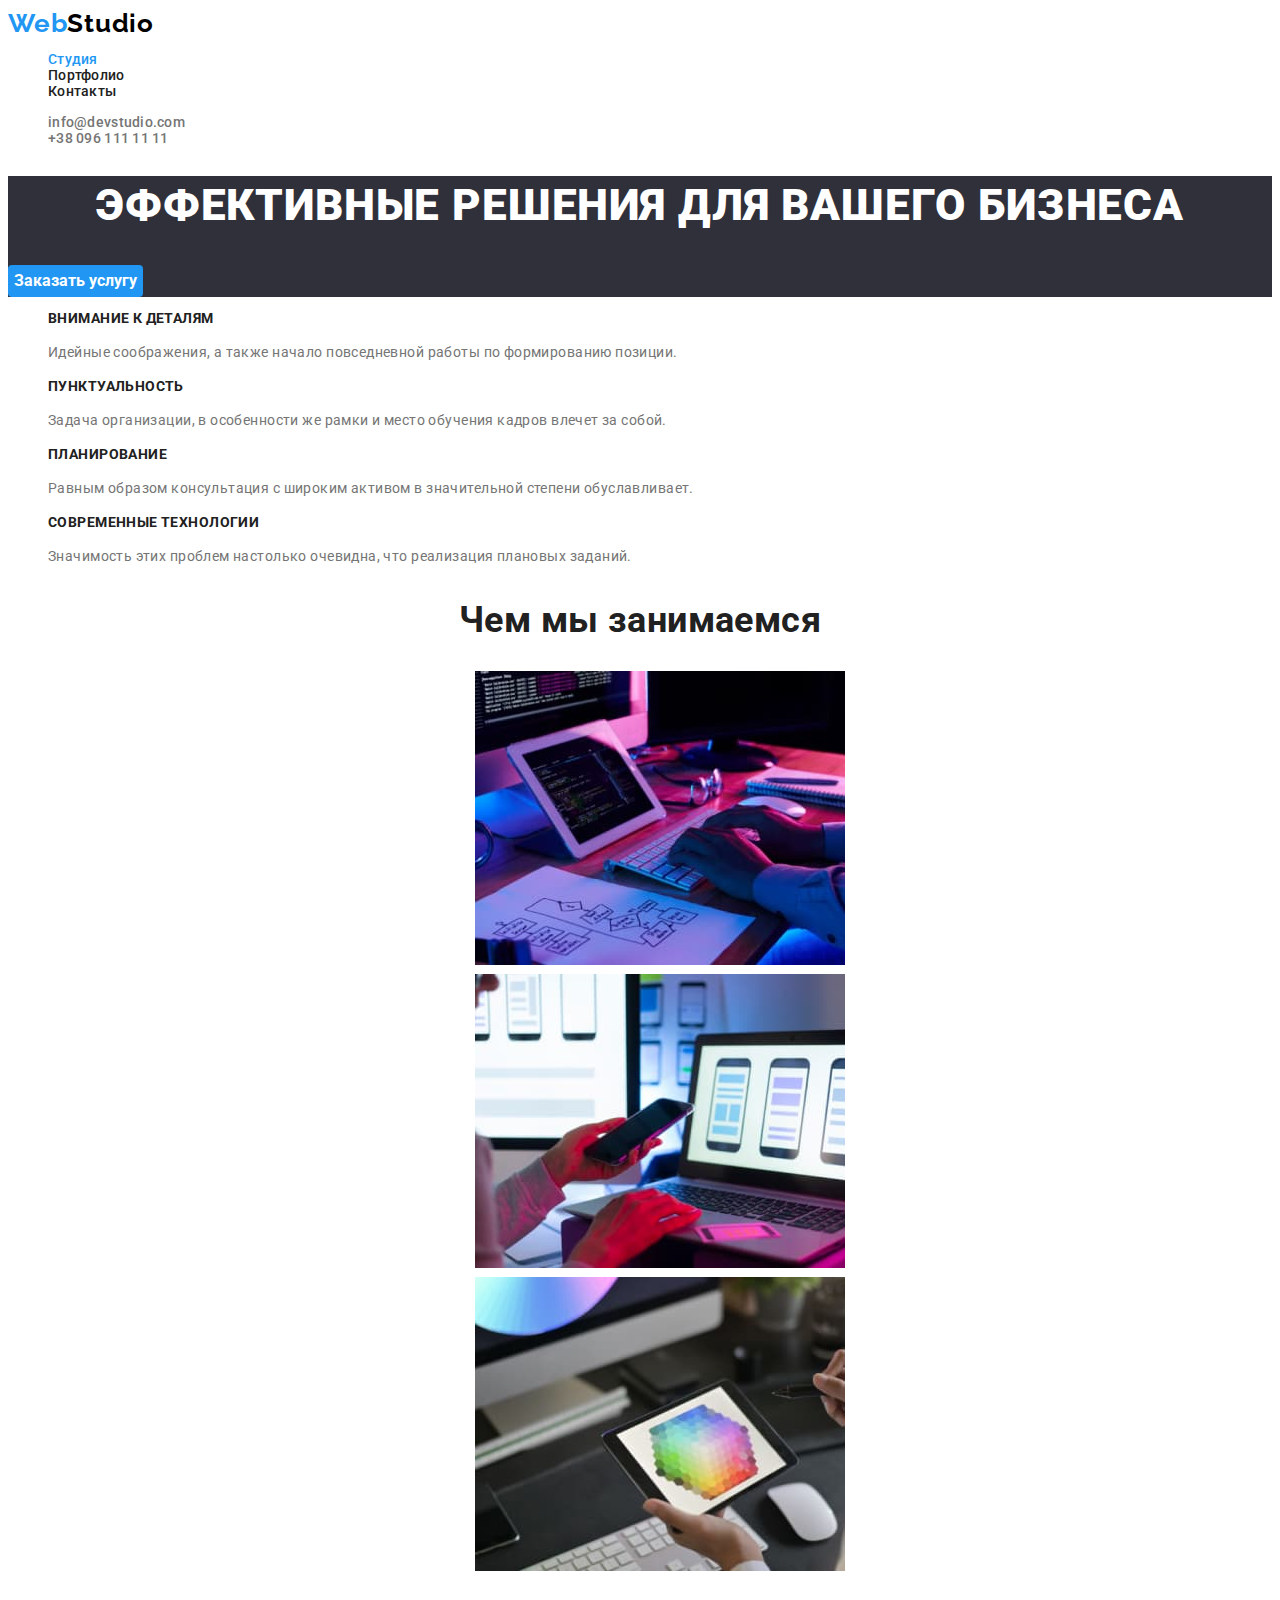
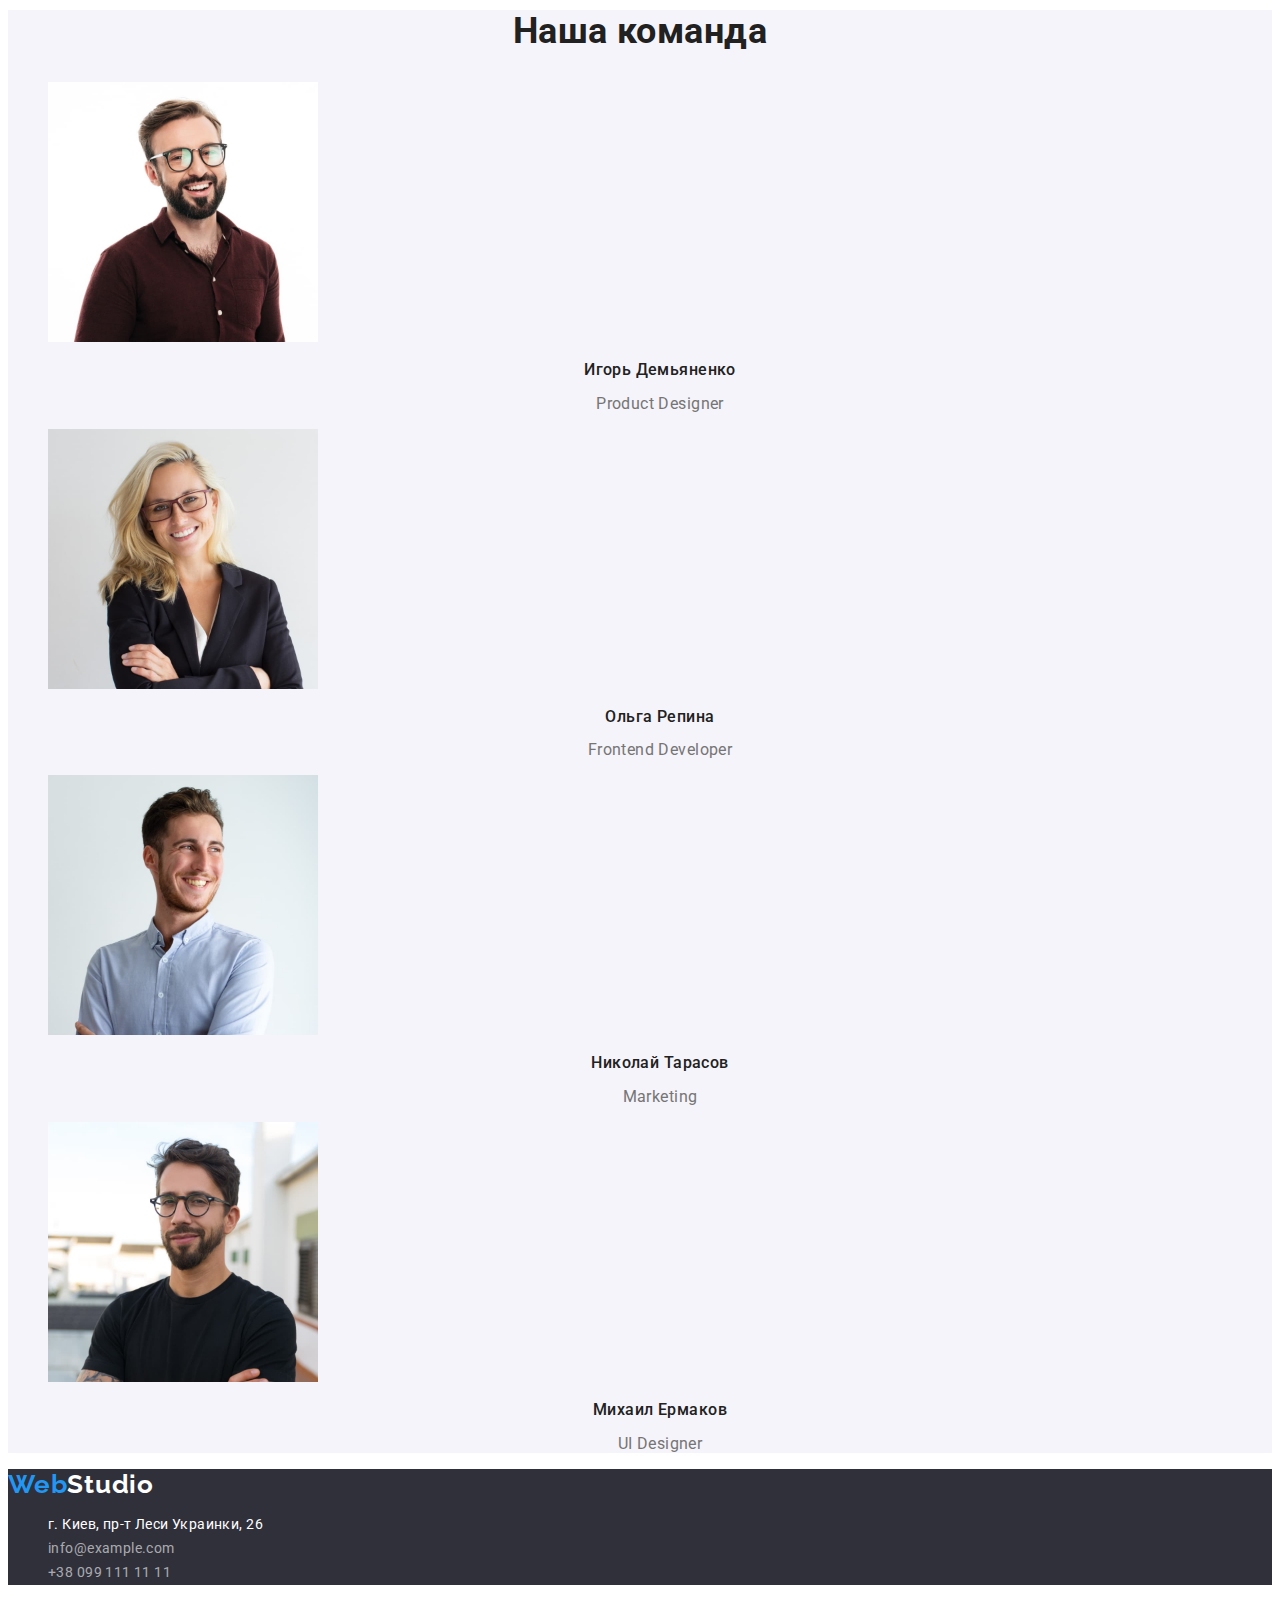
==== index.html @ 3cf71ada "Initial commit" ====
<!DOCTYPE html>
<html lang="ru">
<head>
    <meta charset="UTF-8">
    <meta http-equiv="X-UA-Compatible" content="IE=edge">
    <meta name="viewport" content="width=device-width, initial-scale=1.0">
    <title>Студия</title>
    <link href="./css/styles.css" rel="stylesheet"/>
    <link rel="preconnect" href="https://fonts.googleapis.com">
    <link rel="preconnect" href="https://fonts.gstatic.com" crossorigin>
    <link href="https://fonts.googleapis.com/css2?family=Raleway:wght@700&family=Roboto:wght@400;500;700;900&display=swap"
        rel="stylesheet">
</head>
<body>
    <header class="header">
        <a class="logo-header" href="#" lang="en">Web<span class="header-studio">Studio</span></a>
        <nav class="navigation">
             <ul class="nav-list list-point">
                 <li class="nav-item"><a class="nav-link current-page" href="#">Студия</a></li>
                 <li class="nav-item"><a class="nav-link" href="./portfolio.html">Портфолио</a></li>
                 <li class="nav-item"><a class="nav-link" href="#">Контакты</a></li>
             </ul>
        </nav>
        <ul class="header-info list-point">
            <li class="info-one"><a class="header-link" href="mailto:info@devstudio.com" target="_blank" rel="noopener noreferrer nofollow" lang="en">info@devstudio.com</a></li>
            <li class="info-two"><a class="header-link" href="tel:+380961111111" target="_blank" rel="noopener noreferrer nofollow">+38 096 111 11 11</a></li>
        </ul>
    </header>
    <main class="main">
        <section class="hero-section">
            <h1 class="hero-title">Эффективные решения для вашего бизнеса</h1>
            <button class="button" type="button">Заказать услугу</button>
        </section>
        <section class="characteristics">
            <h2 class="" hidden>Наша характеристика</h2>
            <ul class="characteristics-list list-point">
                <li class="characteristics-item">
                    <h3 class="characteristic-name">Внимание к деталям</h3>
                    <p class="characteristics-result">Идейные соображения, а также начало повседневной работы по формированию позиции.</p>
                </li>
                <li class="characteristics-item">
                    <h3 class="characteristic-name">Пунктуальность</h3>
                    <p class="characteristics-result">Задача организации, в особенности же рамки и место обучения кадров влечет за собой.</p>
                </li>
                <li class="characteristics-item">
                    <h3 class="characteristic-name">Планирование</h3>
                    <p class="characteristics-result">Равным образом консультация с широким активом в значительной степени обуславливает.</p>
                </li>
                <li class="characteristics-item">
                    <h3 class="characteristic-name">Современные технологии</h3>
                    <p class="characteristics-result">Значимость этих проблем настолько очевидна, что реализация плановых заданий.</p>
                </li>
            </ul>
        </section>
        <section class="work">
            <h2 class="work-title">Чем мы занимаемся</h2>
            <ul class="work-list list-point">
                <li class="work-title">
                    <img src="photo/box1.jpg" alt="работа на макбуке" width="370" height="294">
                </li>
                <li class="work-title">
                    <img src="photo/box2.jpg" alt="Работа с вариантами разметок на телефоне" width="370" height="294">
                </li>
                <li class="work-title">
                    <img src="photo/box3.jpg" alt="выбор спектра цветов" width="370" height="294">
                </li>
            </ul>
        </section>
        <section class="team-section">
            <h2 class="team">Наша команда</h2>
            <ul class="team-list list-point">
                <li class="team-item">
                    <img src="photo/team.jpg" alt="продукт-дизайнер Вебстудии" width="270" height="260">
                    <h3 class="item-name">Игорь Демьяненко</h3>
                    <p class="name-position" lang="en">Product Designer</p>
                </li>
                <li class="team-item">
                    <img src="photo/team-2.jpg" alt="Фронтенд разработчик Вебстудии" width="270" height="260">
                    <h3 class="item-name">Ольга Репина</h3>
                    <p class="name-position" lang="en">Frontend Developer</p>
                </li>
                <li class="team-item">
                    <img src="photo/team-3.jpg" alt="маркетолог Вебстудии" width="270" height="260">
                    <h3 class="item-name">Николай Тарасов</h3>
                    <p class="name-position" lang="en">Marketing</p>
                </li>
                <li class="team-item">
                    <img src="photo/team-4.jpg" alt="УИ-дизайнер Вебстудии" width="270" height="260">
                    <h3 class="item-name">Михаил Ермаков</h3>
                    <p class="name-position" lang="en">UI Designer</p>
                </li>
            </ul>
        </section>
    </main>
    <footer class="footer">
        <a class="footer-logo" href="#" lang="en"> Web<span class="footer-studio">Studio</span>
        </a>
        <address class="footer-address">
            <ul class="footer-list list-point">
                <li class="footer-item">
                    г. Киев, пр-т Леси Украинки, 26
                </li>
                <li class="footer-item">
                    <a class="footer-info" href="mailto:info@devstudio.com" target="_blank" rel="noopener noreferrer nofollow" lang="en">
                        info@example.com
                    </a>
                </li>
                <li class="footer-item">
                    <a class="footer-info" href="tel:+380961111111" target="_blank" rel="noopener noreferrer nofollow">
                        +38 099 111 11 11
                    </a>
                </li>
            </ul>
        </address>
    </footer>
</body>
</html>
---- css/styles.css ----
:root {
  --basic-link-color: #757575;
  --secondary-link-color: #2196f3;
  --color-title: #212121;
  --footer-text: #ffffff;
  --button-first-color: #f5f4fa;
}
/* *STUDIO* */
/* header */
body {
  background-color: var(--footer-text);
  color: var(--basic-link-color);
  font-family: Roboto, sans-serif;
  letter-spacing: 0.03em;
  font-size: 14px;
}
.header {
  color: var(--footer-text);
}
.logo-header,
.footer-logo {
  text-decoration: none;
  color: var(--secondary-link-color);
  font-family: raleway;
  font-weight: 700;
  font-size: 26px;
  line-height: 1.17;
  letter-spacing: 0.03em;
}
.header-studio {
  color: #000000;
}
.list-point {
  list-style: none;
}
.nav-list {
  color: var(--color-title);
  font-weight: 500;
  font-size: 14px;
  line-height: 1.14;
  letter-spacing: 0.02em;
}
.nav-link {
  text-decoration: none;
  color: var(--color-title);
}
.nav-link:hover,
.nav-link:focus {
  color: var(--secondary-link-color);
}
.current-page {
  color: var(--secondary-link-color);
}
.header-info {
  color: #757575;
  font-weight: 500;
  font-size: 14px;
  line-height: 16px;
  letter-spacing: 0.02em;
}
.header-link:hover,
.header-link:focus {
  color: var(--secondary-link-color);
}
.header-link {
  text-decoration: none;
  color: var(--basic-link-color);
}
/* section -one */
.hero-section {
  background-color: #2f303a;
  letter-spacing: 0.06em;
}
.hero-title {
  color: var(--footer-text);
  font-weight: 900;
  font-size: 44px;
  line-height: 1.36;
  text-align: center;
  text-transform: uppercase;
}
.button {
  background-color: var(--secondary-link-color);
  color: var(--footer-text);
  font-family: inherit;
  font-weight: 700;
  font-size: 16px;
  line-height: 1.88;
  align-items: center;
  text-align: center;
  cursor: pointer;
  border: none;
  border-radius: 4px;
}
/* section-two */
.characteristic-name {
  color: var(--color-title);
  font-weight: 700;
  font-size: 14px;
  line-height: 1.14;
  text-transform: uppercase;
}
.characteristics-result {
  color: var(--basic-link-color);
  font-size: 14px;
  line-height: 1.71;
}
/* section-three */
.work-title,
.team {
  color: var(--color-title);
  font-weight: 700;
  font-size: 36px;
  line-height: 1.17;
  text-align: center;
}
.item-name {
  color: var(--color-title);
  font-weight: 500;
  font-size: 16px;
  line-height: 1.12;
  text-align: center;
}
.name-position {
  color: var(--basic-link-color);
  font-size: 16px;
  line-height: 1.12;
  text-align: center;
}
/* section four */
.team-section {
  background-color: #f5f4fa;
}
/* footer */
.footer {
  background-color: #2f303a;
}
.footer-address {
  font-style: normal;
}
.footer-item {
  color: var(--footer-text);
  font-weight: 400;
  font-size: 14px;
  line-height: 1.71;
}
.footer-info {
  color: rgba(255, 255, 255, 0.6);
  text-decoration: none;
}
.footer-info:hover,
.footer-info:focus {
  color: var(--secondary-link-color);
}
.footer-logo {
  font-weight: 700;
  font-size: 26px;
  color: var(--secondary-link-color);
}
.footer-studio {
  color: var(--footer-text);
}

/* *PORTFOLIO* */
.button-icon {
  background-color: var(--button-first-color);
  color: var(--color-title);
  font-family: Roboto;
  font-weight: 500;
  font-size: 16px;
  line-height: 1.62;
  text-align: center;
  letter-spacing: 0.03em;
  cursor: pointer;
  border: none;
  border-radius: 4px;
}
.button-icon:hover,
.button-icon:focus {
  background-color: var(--secondary-link-color);
  color: var(--footer-text);
}
.button-head {
  background-color: var(--secondary-link-color);
  color: var(--footer-text);
}
.project-link {
  text-decoration: none;
}
.project-name {
  color: var(--color-title);
  font-weight: 700;
  font-size: 18px;
  line-height: 2;
  letter-spacing: 0.06em;
}
.project-text {
  color: var(--basic-link-color);
  font-size: 16px;
  line-height: 1.88;
}
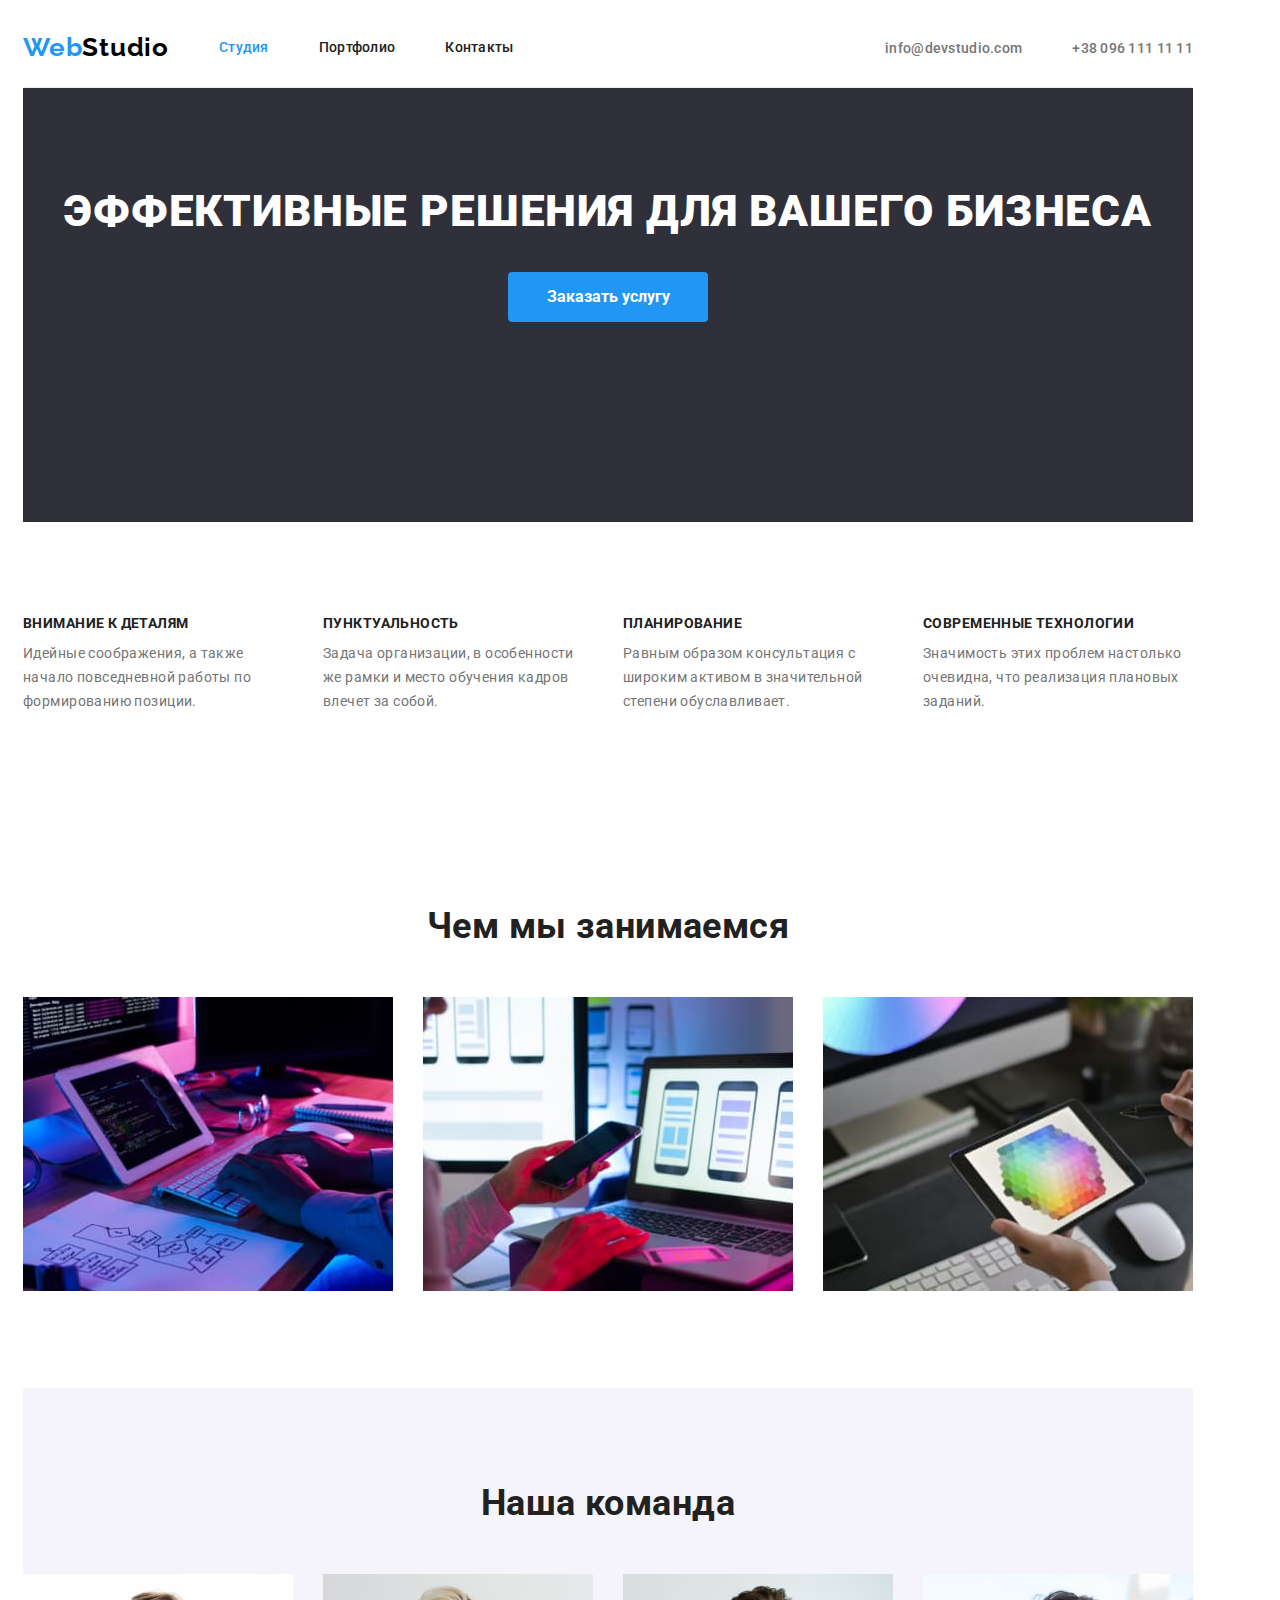
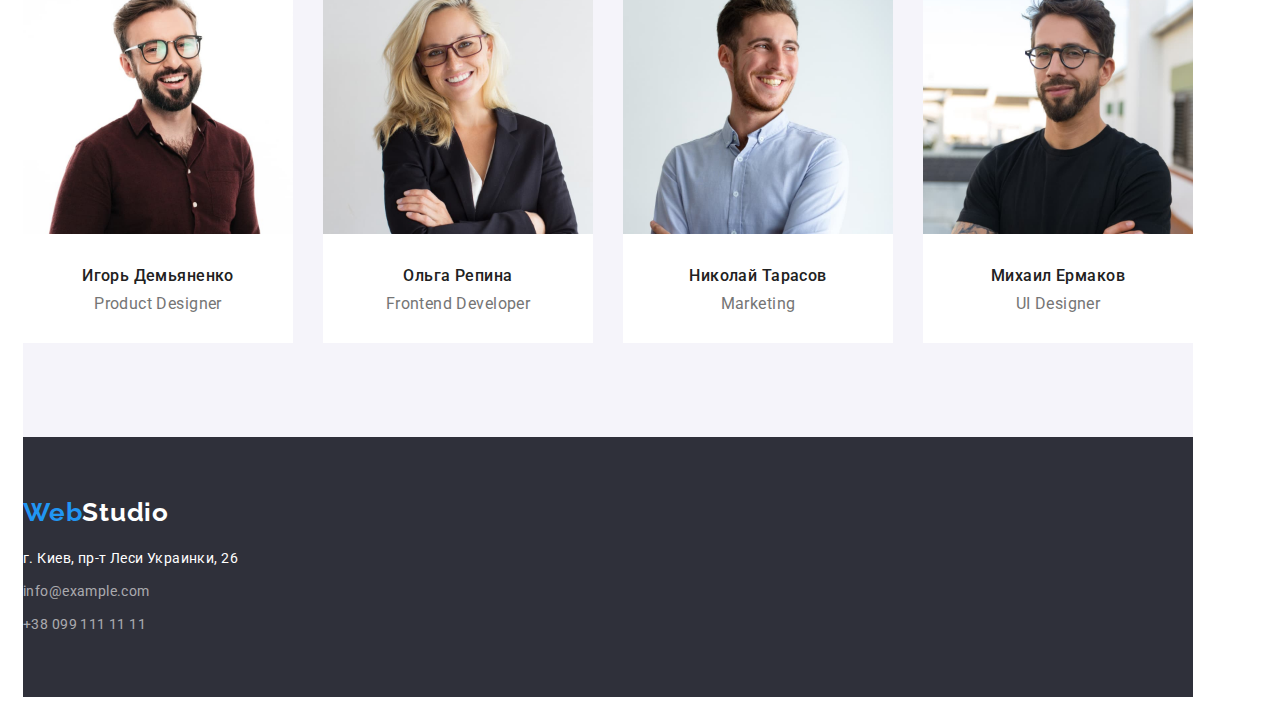
==== commit 6db12e1d: "Homework №3" ====
--- a/index.html
+++ b/index.html
@@ -12,7 +12,7 @@
         rel="stylesheet">
 </head>
 <body>
-    <header class="header">
+    <header class="header container">
         <a class="logo-header" href="#" lang="en">Web<span class="header-studio">Studio</span></a>
         <nav class="navigation">
              <ul class="nav-list list-point">
@@ -22,16 +22,16 @@
              </ul>
         </nav>
         <ul class="header-info list-point">
-            <li class="info-one"><a class="header-link" href="mailto:info@devstudio.com" target="_blank" rel="noopener noreferrer nofollow" lang="en">info@devstudio.com</a></li>
-            <li class="info-two"><a class="header-link" href="tel:+380961111111" target="_blank" rel="noopener noreferrer nofollow">+38 096 111 11 11</a></li>
+            <li class="info-list info-one"><a class="header-link" href="mailto:info@devstudio.com" target="_blank" rel="noopener noreferrer nofollow" lang="en">info@devstudio.com</a></li>
+            <li class="info-list info-two"><a class="header-link" href="tel:+380961111111" target="_blank" rel="noopener noreferrer nofollow">+38 096 111 11 11</a></li>
         </ul>
     </header>
     <main class="main">
-        <section class="hero-section">
+        <section class="container section hero-section">
             <h1 class="hero-title">Эффективные решения для вашего бизнеса</h1>
             <button class="button" type="button">Заказать услугу</button>
         </section>
-        <section class="characteristics">
+        <section class="container section characteristics">
             <h2 class="" hidden>Наша характеристика</h2>
             <ul class="characteristics-list list-point">
                 <li class="characteristics-item">
@@ -52,21 +52,21 @@
                 </li>
             </ul>
         </section>
-        <section class="work">
+        <section class="container section work">
             <h2 class="work-title">Чем мы занимаемся</h2>
             <ul class="work-list list-point">
-                <li class="work-title">
+                <li class="work-item">
                     <img src="photo/box1.jpg" alt="работа на макбуке" width="370" height="294">
                 </li>
-                <li class="work-title">
+                <li class="work-item">
                     <img src="photo/box2.jpg" alt="Работа с вариантами разметок на телефоне" width="370" height="294">
                 </li>
-                <li class="work-title">
+                <li class="work-item">
                     <img src="photo/box3.jpg" alt="выбор спектра цветов" width="370" height="294">
                 </li>
             </ul>
         </section>
-        <section class="team-section">
+        <section class="container section team-section">
             <h2 class="team">Наша команда</h2>
             <ul class="team-list list-point">
                 <li class="team-item">
@@ -92,7 +92,7 @@
             </ul>
         </section>
     </main>
-    <footer class="footer">
+    <footer class="footer container">
         <a class="footer-logo" href="#" lang="en"> Web<span class="footer-studio">Studio</span>
         </a>
         <address class="footer-address">
--- a/css/styles.css
+++ b/css/styles.css
@@ -5,16 +5,42 @@
   --footer-text: #ffffff;
   --button-first-color: #f5f4fa;
 }
+html {
+  box-sizing: border-box;
+}
+
+*,
+*::before,
+*::after {
+  box-sizing: inherit;
+}
 /* *STUDIO* */
 /* header */
 body {
+  width: 1200px;
+  padding-left: 15px;
+  padding-right: 15px;
   background-color: var(--footer-text);
   color: var(--basic-link-color);
   font-family: Roboto, sans-serif;
   letter-spacing: 0.03em;
   font-size: 14px;
 }
+.container {
+  width: 1170px;
+  margin-left: auto;
+  margin-right: auto;
+}
+.section {
+  padding-top: 94px;
+  padding-bottom: 94px;
+}
 .header {
+  display: flex;
+  height: 80px;
+  justify-content: space-between;
+  border-bottom: 1px solid #ececec;
+  align-items: center;
   color: var(--footer-text);
 }
 .logo-header,
@@ -33,7 +59,16 @@
 .list-point {
   list-style: none;
 }
+.navigation {
+  margin-left: 50px;
+}
+.nav-item + .nav-item {
+  padding-left: 50px;
+}
+
 .nav-list {
+  display: flex;
+  padding-left: 0px;
   color: var(--color-title);
   font-weight: 500;
   font-size: 14px;
@@ -41,6 +76,8 @@
   letter-spacing: 0.02em;
 }
 .nav-link {
+  padding-top: 32px;
+  padding-bottom: 32px;
   text-decoration: none;
   color: var(--color-title);
 }
@@ -52,26 +89,37 @@
   color: var(--secondary-link-color);
 }
 .header-info {
+  display: flex;
+  padding-left: 0px;
+  margin-left: auto;
   color: #757575;
   font-weight: 500;
   font-size: 14px;
   line-height: 16px;
   letter-spacing: 0.02em;
 }
+.info-one {
+  margin-right: 50px;
+}
 .header-link:hover,
 .header-link:focus {
   color: var(--secondary-link-color);
 }
 .header-link {
+  padding-top: 32px;
+  padding-bottom: 32px;
   text-decoration: none;
   color: var(--basic-link-color);
 }
 /* section -one */
 .hero-section {
+  text-align: center;
   background-color: #2f303a;
   letter-spacing: 0.06em;
 }
 .hero-title {
+  margin: 0px;
+  margin-bottom: 30px;
   color: var(--footer-text);
   font-weight: 900;
   font-size: 44px;
@@ -80,6 +128,10 @@
   text-transform: uppercase;
 }
 .button {
+  width: 200px;
+  height: 50px;
+  margin-bottom: 106px;
+  padding: 10px 32px;
   background-color: var(--secondary-link-color);
   color: var(--footer-text);
   font-family: inherit;
@@ -93,7 +145,15 @@
   border-radius: 4px;
 }
 /* section-two */
+.characteristics-list {
+  box-sizing: content-box;
+  display: flex;
+  margin: 0px;
+  padding: 0px;
+}
 .characteristic-name {
+  margin: 0px;
+  margin-bottom: 10px;
   color: var(--color-title);
   font-weight: 700;
   font-size: 14px;
@@ -101,20 +161,58 @@
   text-transform: uppercase;
 }
 .characteristics-result {
+  margin: 0px;
   color: var(--basic-link-color);
   font-size: 14px;
   line-height: 1.71;
+}
+.characteristics-item {
+  margin-left: 30px;
+  width: 270px;
+  height: 101px;
+}
+.characteristics-list > .characteristics-item:first-child {
+  margin-left: 0px;
 }
 /* section-three */
 .work-title,
 .team {
+  margin: 0px;
+  margin-bottom: 50px;
   color: var(--color-title);
   font-weight: 700;
   font-size: 36px;
   line-height: 1.17;
   text-align: center;
 }
+.work-list {
+  display: flex;
+  margin: 0px;
+  padding: 0px;
+}
+.work-list > .work-item {
+  margin-left: 30px;
+}
+.work-list > .work-item:first-child {
+  margin-left: 0px;
+}
+/* section four */
+.team-list {
+  display: flex;
+  margin: 0px;
+  padding: 0px;
+}
+.team-list > .team-item {
+  background-color: var(--footer-text);
+  margin-left: 30px;
+}
+.team-list > .team-item:first-child {
+  margin-left: 0px;
+}
 .item-name {
+  margin: 0px;
+  margin-top: 30px;
+  margin-bottom: 10px;
   color: var(--color-title);
   font-weight: 500;
   font-size: 16px;
@@ -122,29 +220,47 @@
   text-align: center;
 }
 .name-position {
+  margin: 0px;
+  margin-bottom: 30px;
   color: var(--basic-link-color);
   font-size: 16px;
   line-height: 1.12;
   text-align: center;
 }
-/* section four */
 .team-section {
   background-color: #f5f4fa;
 }
 /* footer */
 .footer {
+  padding-top: 60px;
+  padding-bottom: 60px;
   background-color: #2f303a;
 }
 .footer-address {
+  margin-top: 20px;
   font-style: normal;
 }
+.footer-list {
+  margin: 0px;
+  padding: 0px;
+}
+.footer-list > .footer-item {
+  margin-bottom: 9px;
+}
+.footer-list > .footer-item:last-child {
+  margin-bottom: 0px;
+}
 .footer-item {
+  margin: 0px;
+  padding: 0px;
   color: var(--footer-text);
   font-weight: 400;
   font-size: 14px;
   line-height: 1.71;
 }
 .footer-info {
+  margin: 0px;
+  padding: 0px;
   color: rgba(255, 255, 255, 0.6);
   text-decoration: none;
 }
@@ -162,7 +278,22 @@
 }
 
 /* *PORTFOLIO* */
+.button-list {
+  display: flex;
+  justify-content: center;
+  margin: 0px;
+  padding: 0px;
+  margin-bottom: 50px;
+}
+.button-item {
+  margin-right: 8px;
+}
+.button-list > .button-item:last-child {
+  margin-right: 0px;
+}
 .button-icon {
+  padding: 6px 22px;
+  min-width: 73px;
   background-color: var(--button-first-color);
   color: var(--color-title);
   font-family: Roboto;
@@ -184,10 +315,32 @@
   background-color: var(--secondary-link-color);
   color: var(--footer-text);
 }
+.project-list {
+  display: flex;
+  flex-wrap: wrap;
+  margin: 0px;
+  padding: 0px;
+}
+.project-list > .project-item {
+  margin-top: 30px;
+  margin-left: 30px;
+}
+.project-list > .project-item:nth-child(-n + 3) {
+  margin-top: 0px;
+}
+.project-list > .project-item:nth-child(3n + 1) {
+  margin-left: 0px;
+}
 .project-link {
   text-decoration: none;
 }
+.project-name,
+.project-text {
+  margin: 0px 24px;
+}
 .project-name {
+  margin-top: 20px;
+  margin-bottom: 4px;
   color: var(--color-title);
   font-weight: 700;
   font-size: 18px;
@@ -195,6 +348,7 @@
   letter-spacing: 0.06em;
 }
 .project-text {
+  margin-bottom: 20px;
   color: var(--basic-link-color);
   font-size: 16px;
   line-height: 1.88;
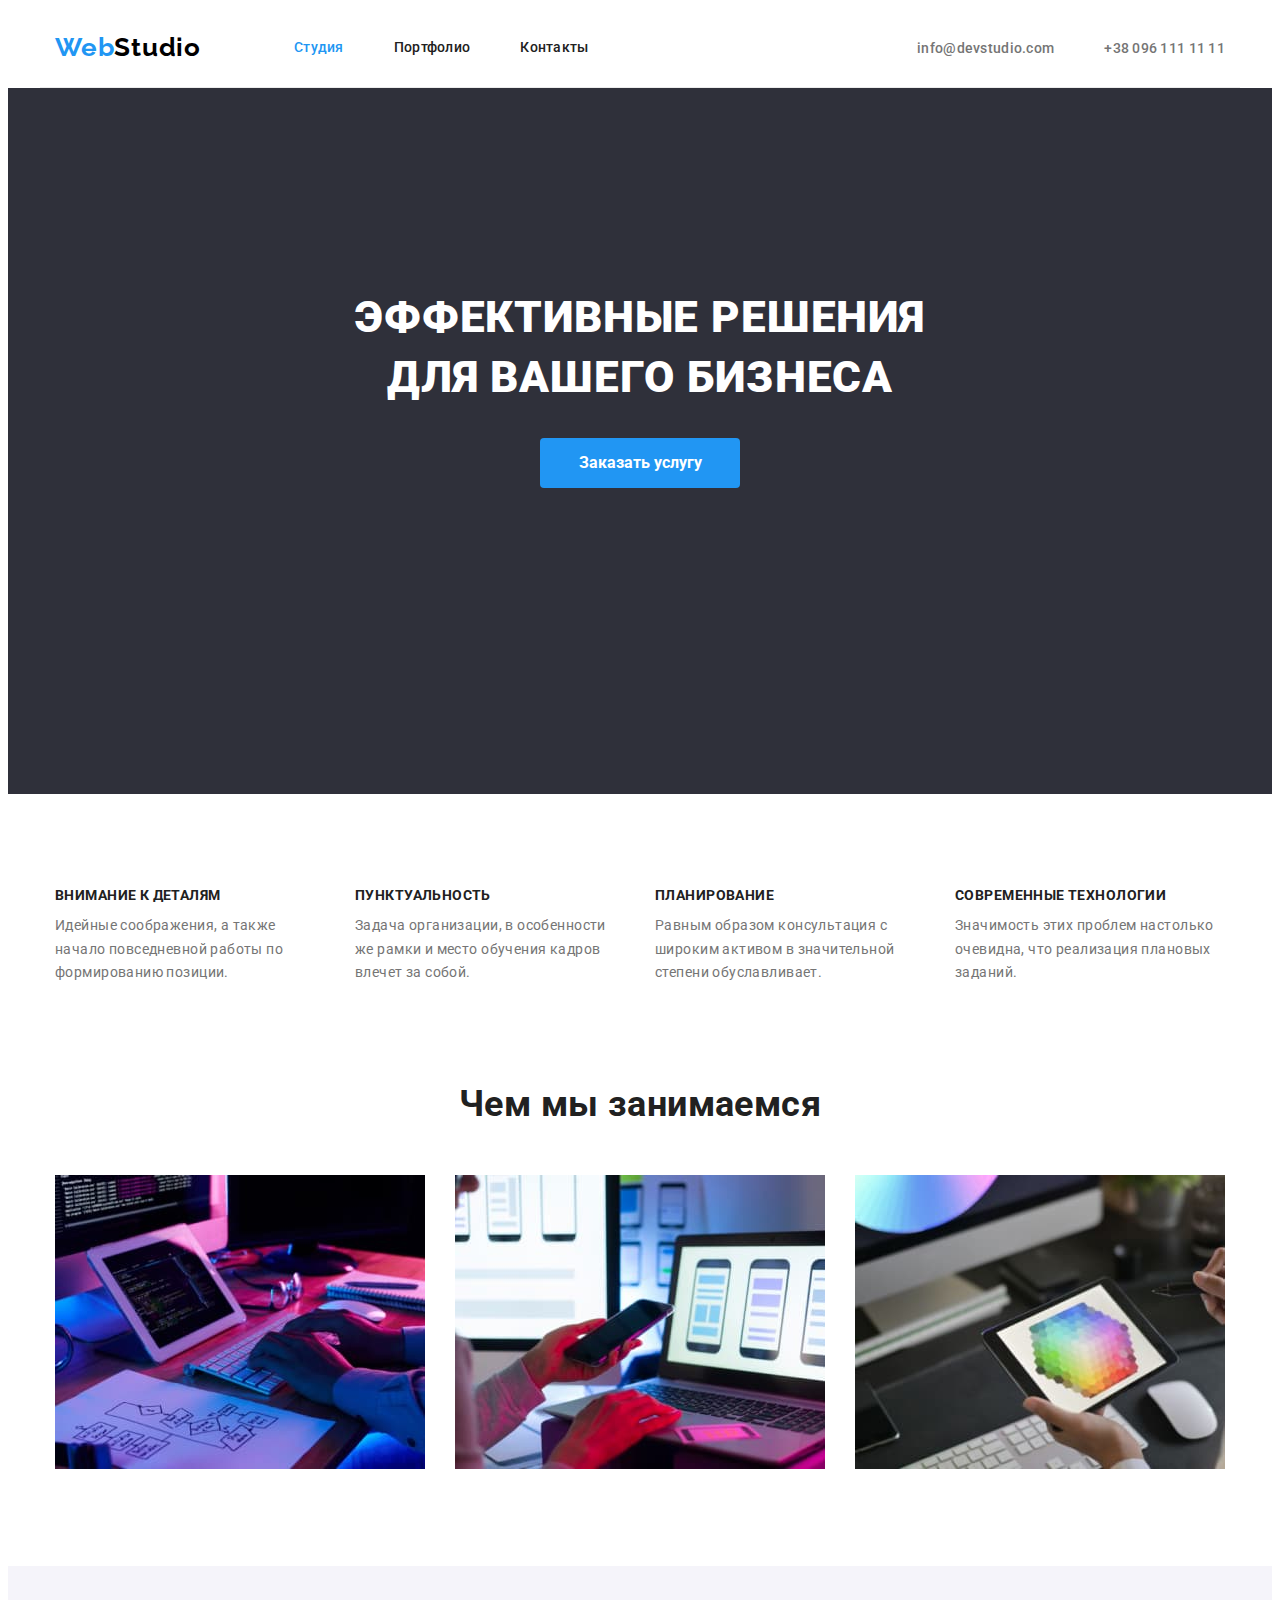
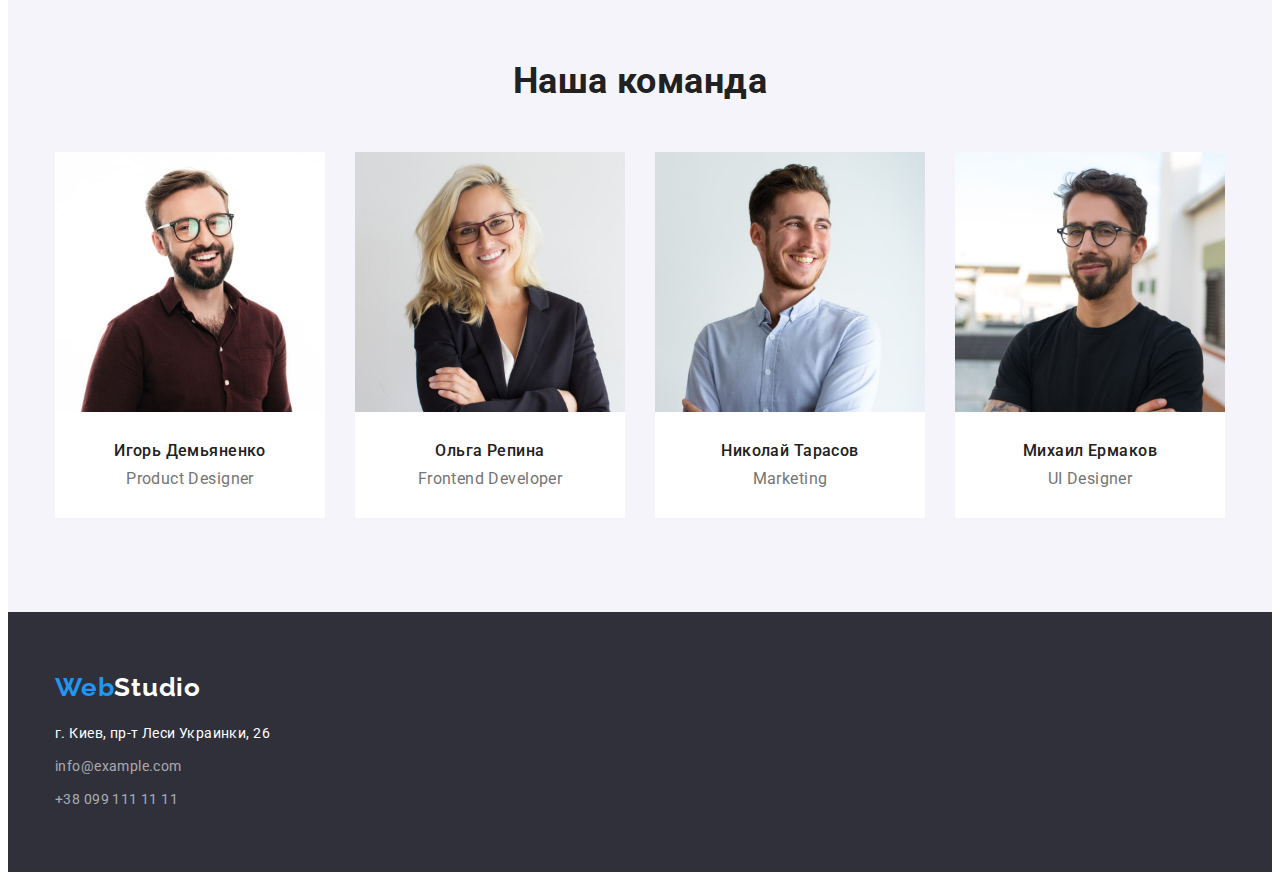
==== commit eb24caab: "hw №3" ====
--- a/index.html
+++ b/index.html
@@ -12,106 +12,126 @@
         rel="stylesheet">
 </head>
 <body>
-    <header class="header container">
-        <a class="logo-header" href="#" lang="en">Web<span class="header-studio">Studio</span></a>
-        <nav class="navigation">
-             <ul class="nav-list list-point">
-                 <li class="nav-item"><a class="nav-link current-page" href="#">Студия</a></li>
-                 <li class="nav-item"><a class="nav-link" href="./portfolio.html">Портфолио</a></li>
-                 <li class="nav-item"><a class="nav-link" href="#">Контакты</a></li>
-             </ul>
-        </nav>
-        <ul class="header-info list-point">
-            <li class="info-list info-one"><a class="header-link" href="mailto:info@devstudio.com" target="_blank" rel="noopener noreferrer nofollow" lang="en">info@devstudio.com</a></li>
-            <li class="info-list info-two"><a class="header-link" href="tel:+380961111111" target="_blank" rel="noopener noreferrer nofollow">+38 096 111 11 11</a></li>
-        </ul>
+    <header class="header">
+        <div class="container">
+            <a class="logo-header" href="#" lang="en">Web<span class="header-studio">Studio</span></a>
+            <nav class="navigation">
+                <ul class="nav-list list-point">
+                    <li class="nav-item"><a class="nav-link current-page" href="#">Студия</a></li>
+                    <li class="nav-item"><a class="nav-link" href="./portfolio.html">Портфолио</a></li>
+                    <li class="nav-item"><a class="nav-link" href="#">Контакты</a></li>
+                </ul>
+            </nav>
+            <ul class="header-info list-point">
+                <li class="info-list info-one"><a class="header-link" href="mailto:info@devstudio.com" target="_blank"
+                        rel="noopener noreferrer nofollow" lang="en">info@devstudio.com</a></li>
+                <li class="info-list info-two"><a class="header-link" href="tel:+380961111111" target="_blank"
+                        rel="noopener noreferrer nofollow">+38 096 111 11 11</a></li>
+            </ul>
+        </div>
     </header>
     <main class="main">
-        <section class="container section hero-section">
-            <h1 class="hero-title">Эффективные решения для вашего бизнеса</h1>
-            <button class="button" type="button">Заказать услугу</button>
+        <section class="section hero-section">
+            <div class="container">
+                <h1 class="hero-title">Эффективные решения для вашего бизнеса</h1>
+                <button class="button" type="button">Заказать услугу</button>
+            </div>
         </section>
-        <section class="container section characteristics">
-            <h2 class="" hidden>Наша характеристика</h2>
-            <ul class="characteristics-list list-point">
-                <li class="characteristics-item">
-                    <h3 class="characteristic-name">Внимание к деталям</h3>
-                    <p class="characteristics-result">Идейные соображения, а также начало повседневной работы по формированию позиции.</p>
-                </li>
-                <li class="characteristics-item">
-                    <h3 class="characteristic-name">Пунктуальность</h3>
-                    <p class="characteristics-result">Задача организации, в особенности же рамки и место обучения кадров влечет за собой.</p>
-                </li>
-                <li class="characteristics-item">
-                    <h3 class="characteristic-name">Планирование</h3>
-                    <p class="characteristics-result">Равным образом консультация с широким активом в значительной степени обуславливает.</p>
-                </li>
-                <li class="characteristics-item">
-                    <h3 class="characteristic-name">Современные технологии</h3>
-                    <p class="characteristics-result">Значимость этих проблем настолько очевидна, что реализация плановых заданий.</p>
-                </li>
-            </ul>
+        <section class="section characteristics">
+            <div class="container">
+                <h2 class="" hidden>Наша характеристика</h2>
+                <ul class="characteristics-list list-point">
+                    <li class="characteristics-item">
+                        <h3 class="characteristic-name">Внимание к деталям</h3>
+                        <p class="characteristics-result">Идейные соображения, а также начало повседневной работы по формированию
+                            позиции.</p>
+                    </li>
+                    <li class="characteristics-item">
+                        <h3 class="characteristic-name">Пунктуальность</h3>
+                        <p class="characteristics-result">Задача организации, в особенности же рамки и место обучения кадров влечет за
+                            собой.</p>
+                    </li>
+                    <li class="characteristics-item">
+                        <h3 class="characteristic-name">Планирование</h3>
+                        <p class="characteristics-result">Равным образом консультация с широким активом в значительной степени
+                            обуславливает.</p>
+                    </li>
+                    <li class="characteristics-item">
+                        <h3 class="characteristic-name">Современные технологии</h3>
+                        <p class="characteristics-result">Значимость этих проблем настолько очевидна, что реализация плановых заданий.
+                        </p>
+                    </li>
+                </ul>
+            </div>
         </section>
-        <section class="container section work">
-            <h2 class="work-title">Чем мы занимаемся</h2>
-            <ul class="work-list list-point">
-                <li class="work-item">
-                    <img src="photo/box1.jpg" alt="работа на макбуке" width="370" height="294">
-                </li>
-                <li class="work-item">
-                    <img src="photo/box2.jpg" alt="Работа с вариантами разметок на телефоне" width="370" height="294">
-                </li>
-                <li class="work-item">
-                    <img src="photo/box3.jpg" alt="выбор спектра цветов" width="370" height="294">
-                </li>
-            </ul>
+        <section class="section work">
+            <div class="container">
+                <h2 class="work-title">Чем мы занимаемся</h2>
+                <ul class="work-list list-point">
+                    <li class="work-item">
+                        <img src="photo/box1.jpg" alt="работа на макбуке" width="370" height="294">
+                    </li>
+                    <li class="work-item">
+                        <img src="photo/box2.jpg" alt="Работа с вариантами разметок на телефоне" width="370" height="294">
+                    </li>
+                    <li class="work-item">
+                        <img src="photo/box3.jpg" alt="выбор спектра цветов" width="370" height="294">
+                    </li>
+                </ul>
+            </div>
         </section>
-        <section class="container section team-section">
-            <h2 class="team">Наша команда</h2>
-            <ul class="team-list list-point">
-                <li class="team-item">
-                    <img src="photo/team.jpg" alt="продукт-дизайнер Вебстудии" width="270" height="260">
-                    <h3 class="item-name">Игорь Демьяненко</h3>
-                    <p class="name-position" lang="en">Product Designer</p>
-                </li>
-                <li class="team-item">
-                    <img src="photo/team-2.jpg" alt="Фронтенд разработчик Вебстудии" width="270" height="260">
-                    <h3 class="item-name">Ольга Репина</h3>
-                    <p class="name-position" lang="en">Frontend Developer</p>
-                </li>
-                <li class="team-item">
-                    <img src="photo/team-3.jpg" alt="маркетолог Вебстудии" width="270" height="260">
-                    <h3 class="item-name">Николай Тарасов</h3>
-                    <p class="name-position" lang="en">Marketing</p>
-                </li>
-                <li class="team-item">
-                    <img src="photo/team-4.jpg" alt="УИ-дизайнер Вебстудии" width="270" height="260">
-                    <h3 class="item-name">Михаил Ермаков</h3>
-                    <p class="name-position" lang="en">UI Designer</p>
-                </li>
-            </ul>
+        <section class="section team-section">
+            <div class="container">
+                <h2 class="team">Наша команда</h2>
+                <ul class="team-list list-point">
+                    <li class="team-item">
+                        <img class="photo-employee" src="photo/team.jpg" alt="продукт-дизайнер Вебстудии" width="270" height="260">
+                        <h3 class="item-name">Игорь Демьяненко</h3>
+                        <p class="name-position" lang="en">Product Designer</p>
+                    </li>
+                    <li class="team-item">
+                        <img class="photo-employee" src="photo/team-2.jpg" alt="Фронтенд разработчик Вебстудии" width="270" height="260">
+                        <h3 class="item-name">Ольга Репина</h3>
+                        <p class="name-position" lang="en">Frontend Developer</p>
+                    </li>
+                    <li class="team-item">
+                        <img class="photo-employee" src="photo/team-3.jpg" alt="маркетолог Вебстудии" width="270" height="260">
+                        <h3 class="item-name">Николай Тарасов</h3>
+                        <p class="name-position" lang="en">Marketing</p>
+                    </li>
+                    <li class="team-item">
+                        <img class="photo-employee" src="photo/team-4.jpg" alt="УИ-дизайнер Вебстудии" width="270" height="260">
+                        <h3 class="item-name">Михаил Ермаков</h3>
+                        <p class="name-position" lang="en">UI Designer</p>
+                    </li>
+                </ul>
+            </div> 
         </section>
     </main>
-    <footer class="footer container">
-        <a class="footer-logo" href="#" lang="en"> Web<span class="footer-studio">Studio</span>
-        </a>
-        <address class="footer-address">
-            <ul class="footer-list list-point">
-                <li class="footer-item">
-                    г. Киев, пр-т Леси Украинки, 26
-                </li>
-                <li class="footer-item">
-                    <a class="footer-info" href="mailto:info@devstudio.com" target="_blank" rel="noopener noreferrer nofollow" lang="en">
-                        info@example.com
-                    </a>
-                </li>
-                <li class="footer-item">
-                    <a class="footer-info" href="tel:+380961111111" target="_blank" rel="noopener noreferrer nofollow">
-                        +38 099 111 11 11
-                    </a>
-                </li>
-            </ul>
-        </address>
+    <footer class="footer">
+        <div class="container">
+            <a class="footer-logo" href="#" lang="en">
+                Web<span class="footer-studio">Studio</span>
+            </a>
+            <address class="footer-address">
+                <ul class="footer-list list-point">
+                    <li class="footer-item">
+                        г. Киев, пр-т Леси Украинки, 26
+                    </li>
+                    <li class="footer-item">
+                        <a class="footer-info" href="mailto:info@devstudio.com" target="_blank"
+                            rel="noopener noreferrer nofollow" lang="en">
+                            info@example.com
+                        </a>
+                    </li>
+                    <li class="footer-item">
+                        <a class="footer-info" href="tel:+380961111111" target="_blank" rel="noopener noreferrer nofollow">
+                            +38 099 111 11 11
+                        </a>
+                    </li>
+                </ul>
+            </address>
+        </div>
     </footer>
 </body>
 </html>
--- a/css/styles.css
+++ b/css/styles.css
@@ -17,9 +17,6 @@
 /* *STUDIO* */
 /* header */
 body {
-  width: 1200px;
-  padding-left: 15px;
-  padding-right: 15px;
   background-color: var(--footer-text);
   color: var(--basic-link-color);
   font-family: Roboto, sans-serif;
@@ -27,15 +24,17 @@
   font-size: 14px;
 }
 .container {
-  width: 1170px;
-  margin-left: auto;
-  margin-right: auto;
+  display: inherit;
+  width: 1200px;
+  padding-right: 15px;
+  padding-left: 15px;
+  margin: 0 auto;
 }
 .section {
   padding-top: 94px;
   padding-bottom: 94px;
 }
-.header {
+.header > .container {
   display: flex;
   height: 80px;
   justify-content: space-between;
@@ -53,6 +52,10 @@
   line-height: 1.17;
   letter-spacing: 0.03em;
 }
+.logo-header {
+  padding-top: 24px;
+  padding-bottom: 24px;
+}
 .header-studio {
   color: #000000;
 }
@@ -60,10 +63,7 @@
   list-style: none;
 }
 .navigation {
-  margin-left: 50px;
-}
-.nav-item + .nav-item {
-  padding-left: 50px;
+  margin-left: 93px;
 }
 
 .nav-list {
@@ -75,7 +75,11 @@
   line-height: 1.14;
   letter-spacing: 0.02em;
 }
+.nav-list > .nav-item:not(:last-child) {
+  margin-right: 50px;
+}
 .nav-link {
+  display: block;
   padding-top: 32px;
   padding-bottom: 32px;
   text-decoration: none;
@@ -91,6 +95,7 @@
 .header-info {
   display: flex;
   padding-left: 0px;
+  margin: 0px;
   margin-left: auto;
   color: #757575;
   font-weight: 500;
@@ -106,6 +111,7 @@
   color: var(--secondary-link-color);
 }
 .header-link {
+  display: block;
   padding-top: 32px;
   padding-bottom: 32px;
   text-decoration: none;
@@ -116,6 +122,11 @@
   text-align: center;
   background-color: #2f303a;
   letter-spacing: 0.06em;
+  padding-top: 200px;
+  padding-bottom: 200px;
+}
+.hero-section > .container {
+  width: 696px;
 }
 .hero-title {
   margin: 0px;
@@ -175,6 +186,9 @@
   margin-left: 0px;
 }
 /* section-three */
+.work {
+  padding-top: 0px;
+}
 .work-title,
 .team {
   margin: 0px;
@@ -209,9 +223,17 @@
 .team-list > .team-item:first-child {
   margin-left: 0px;
 }
+.team-item {
+  padding-bottom: 30px;
+}
+.photo-employee {
+  display: block;
+  max-width: 100%;
+  height: auto;
+  margin-bottom: 30px;
+}
 .item-name {
   margin: 0px;
-  margin-top: 30px;
   margin-bottom: 10px;
   color: var(--color-title);
   font-weight: 500;
@@ -221,7 +243,6 @@
 }
 .name-position {
   margin: 0px;
-  margin-bottom: 30px;
   color: var(--basic-link-color);
   font-size: 16px;
   line-height: 1.12;
@@ -324,6 +345,7 @@
 .project-list > .project-item {
   margin-top: 30px;
   margin-left: 30px;
+  border-bottom: 1px solid #eeeeee;
 }
 .project-list > .project-item:nth-child(-n + 3) {
   margin-top: 0px;
@@ -332,14 +354,20 @@
   margin-left: 0px;
 }
 .project-link {
-  text-decoration: none;
-}
-.project-name,
-.project-text {
-  margin: 0px 24px;
-}
+  display: inherit;
+  text-decoration: none;
+}
+.project-img {
+  margin-bottom: 20px;
+}
+.project-container {
+  padding-left: 24px;
+  padding-right: 24px;
+  padding-bottom: 20px;
+}
+
 .project-name {
-  margin-top: 20px;
+  margin: 0;
   margin-bottom: 4px;
   color: var(--color-title);
   font-weight: 700;
@@ -348,7 +376,7 @@
   letter-spacing: 0.06em;
 }
 .project-text {
-  margin-bottom: 20px;
+  margin: 0;
   color: var(--basic-link-color);
   font-size: 16px;
   line-height: 1.88;
